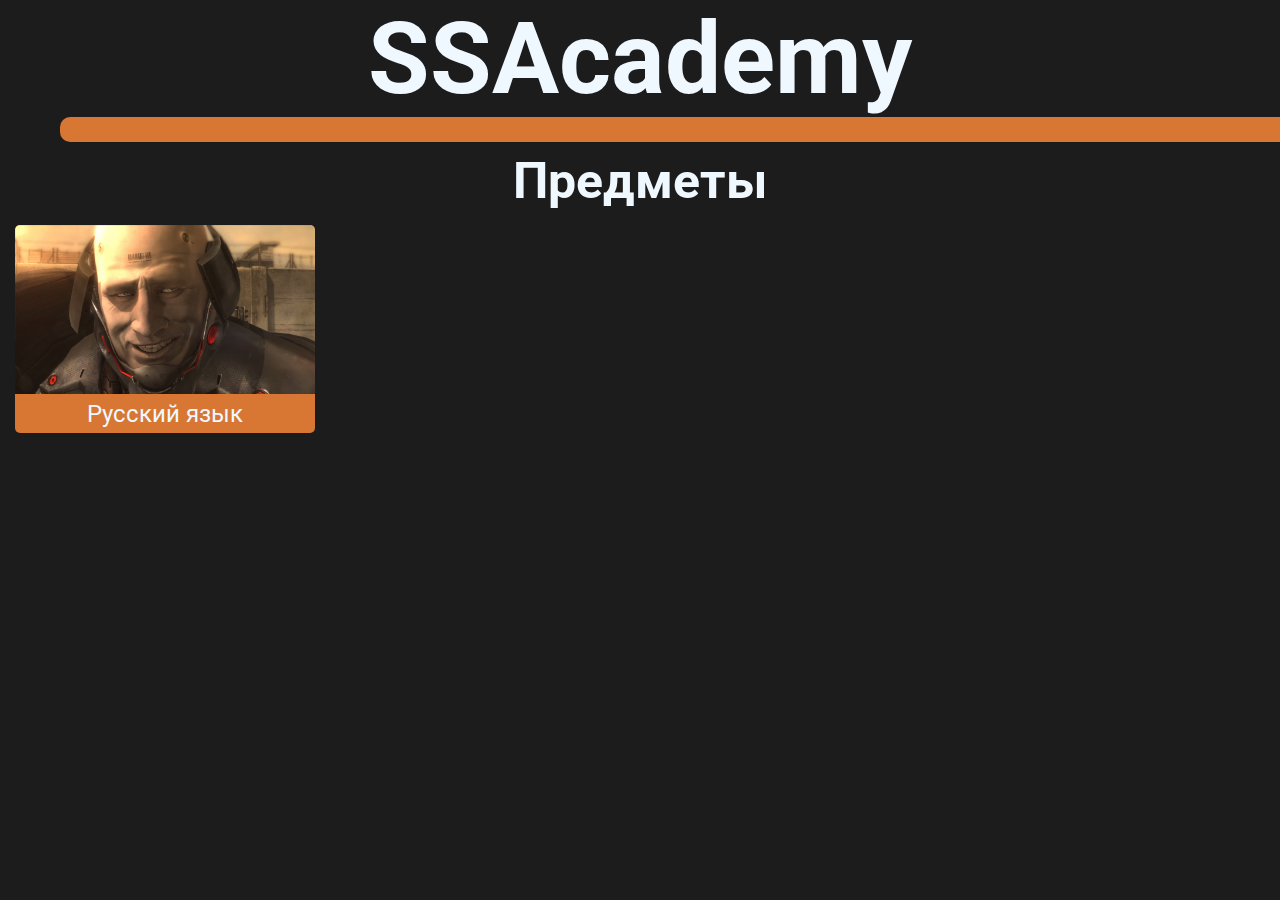
==== home/index.html @ c777316c "card" ====
<!DOCTYPE html>
<html lang="ru">
<head>
    <meta charset="UTF-8">
    <meta name="viewport" content="width=\, initial-scale=1.0">
    <title>SSAcademy</title>
    <link rel="stylesheet" href="style.css">
</head>
<body>

    <h1 id="ssa">SSAcademy</h1>

    <div id="head-div"></div>

    <h2>Предметы</h2>

    <div class="card" onclick="document.location='./RUSSIAN LANGUAGE/index.html'">
        <img class="card_image" src="./images/rus-lang-img.jpg" width="100%"/>
        <div class="card_content">
            Русский язык
        </div>
    </div>

</body>
</html>
---- home/style.css ----
@import url('https://fonts.googleapis.com/css2?family=Roboto:wght@700&display=swap');

* {
    margin: 0;
}

body {
    background-color: rgb(29, 28, 28);
    color: aliceblue;
}

#ssa {
    font-size: 100px;
    font-family: 'Roboto', sans-serif;
    text-align: center;
}

#head-div {
    background-color:rgb(215, 119, 51);
    height: 25px;
    width: 1800px;
    margin-left: 60px;
    margin-bottom: 10px;
    border-radius: 10px;

}

h2 {
    text-align: center;
    font-family: 'Roboto', sans-serif;
    font-size: 50px;
}

.card {
    width: 300px;
    background-color: rgb(215, 119, 51);
    text-align: center;
    color:aliceblue;
    font-family: 'Roboto', sans-serif;
    font-size: 24px;
    padding-bottom: 5px;
    border-radius: 5px;
    transition-duration: 0.2s;
    margin: 15px;
}

.card_image {
    border-radius: 5px 5px 0 0;
}

.card:hover {
    background-color: rgb(173, 95, 40);
}
.card:active {
    background-color: rgb(154, 80, 27);
}
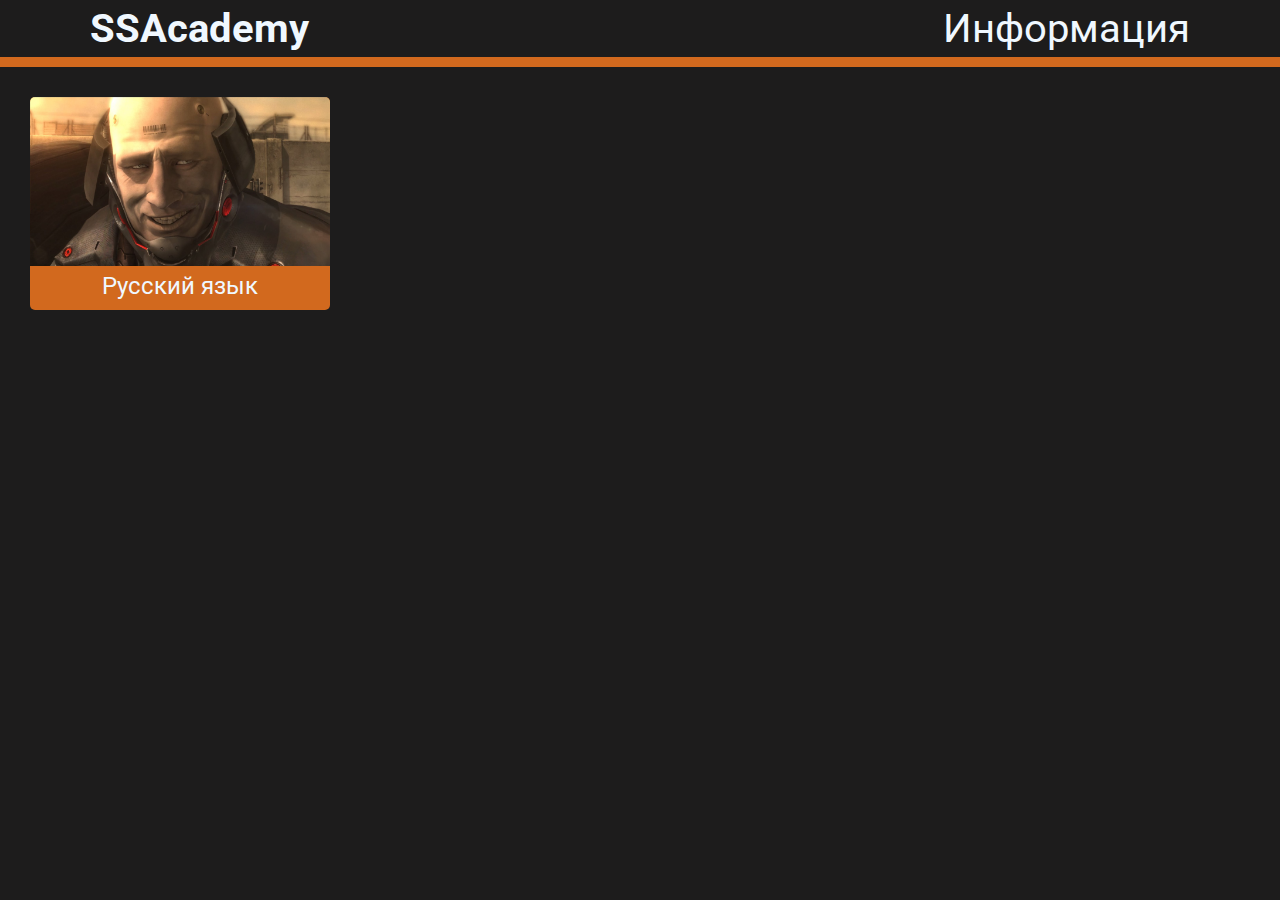
==== commit 5ef3e139: "des" ====
--- a/home/index.html
+++ b/home/index.html
@@ -7,12 +7,15 @@
     <link rel="stylesheet" href="style.css">
 </head>
 <body>
+    <header>
+        <h1 id="ssa">SSAcademy</h1>
 
-    <h1 id="ssa">SSAcademy</h1>
-
-    <div id="head-div"></div>
-
-    <h2>Предметы</h2>
+        <div id="info">
+            <abbr data-title="SSAcademy - веб-сайт на русском языке для самообразования с курсами по разным предметам.">Информация</abbr>
+        </div>
+        
+        <div id="head-div"></div>
+    </header>
 
     <div class="card" onclick="document.location='./RUSSIAN LANGUAGE/index.html'">
         <img class="card_image" src="./images/rus-lang-img.jpg" width="100%"/>
--- a/home/style.css
+++ b/home/style.css
@@ -7,41 +7,70 @@
 body {
     background-color: rgb(29, 28, 28);
     color: aliceblue;
+    min-width: 900px;
+    font-family: 'Roboto', sans-serif;
 }
 
 #ssa {
-    font-size: 100px;
-    font-family: 'Roboto', sans-serif;
+    font-size: 40px;
+    margin-top: 5px;
+    margin-bottom: 5px;
+    margin-left: 90px;
+    display: inline-block;
+}
+
+#info {
+    float: right;
+    display: inline;
+    margin-top: 5px;
+    margin-right: 90px;
+    font-size: 40px;
+}
+
+[data-title] {
+    position: relative;
+}
+
+[data-title]::after {
+    content: attr(data-title);
+    font-size: 21px;
     text-align: center;
+    position: absolute;
+    left: 0;
+    top: 2.5em;
+    opacity: 0;
+    transition: 0.5s;
+    pointer-events: none;
+    background: rgb(29, 28, 28);
+    color:aliceblue;
+    padding: 0.5em;
+    border: 2px solid;
+    border-color: aliceblue;
+    border-radius: 5px;
+}
+[data-title]:hover::after {
+    opacity: 1;
 }
 
 #head-div {
-    background-color:rgb(215, 119, 51);
-    height: 25px;
-    width: 1800px;
-    margin-left: 60px;
-    margin-bottom: 10px;
-    border-radius: 10px;
-
-}
-
-h2 {
+    background-color:chocolate;
+    height: 10px;
+    width: 100%;
+    margin: 0 auto;
+    margin-bottom: 30px;
     text-align: center;
-    font-family: 'Roboto', sans-serif;
-    font-size: 50px;
 }
 
 .card {
     width: 300px;
-    background-color: rgb(215, 119, 51);
+    background-color: chocolate;
     text-align: center;
     color:aliceblue;
-    font-family: 'Roboto', sans-serif;
     font-size: 24px;
-    padding-bottom: 5px;
+    padding-bottom: 10px;
     border-radius: 5px;
-    transition-duration: 0.2s;
-    margin: 15px;
+    transition-duration: 0.4s;
+    margin-left: 30px;
 }
 
 .card_image {
@@ -50,6 +79,8 @@
 
 .card:hover {
     background-color: rgb(173, 95, 40);
+    transform: translateY(-10px);
+    box-shadow: 3px 4px 12px 0px rgba(0, 0, 0, 0.6);
 }
 .card:active {
     background-color: rgb(154, 80, 27);
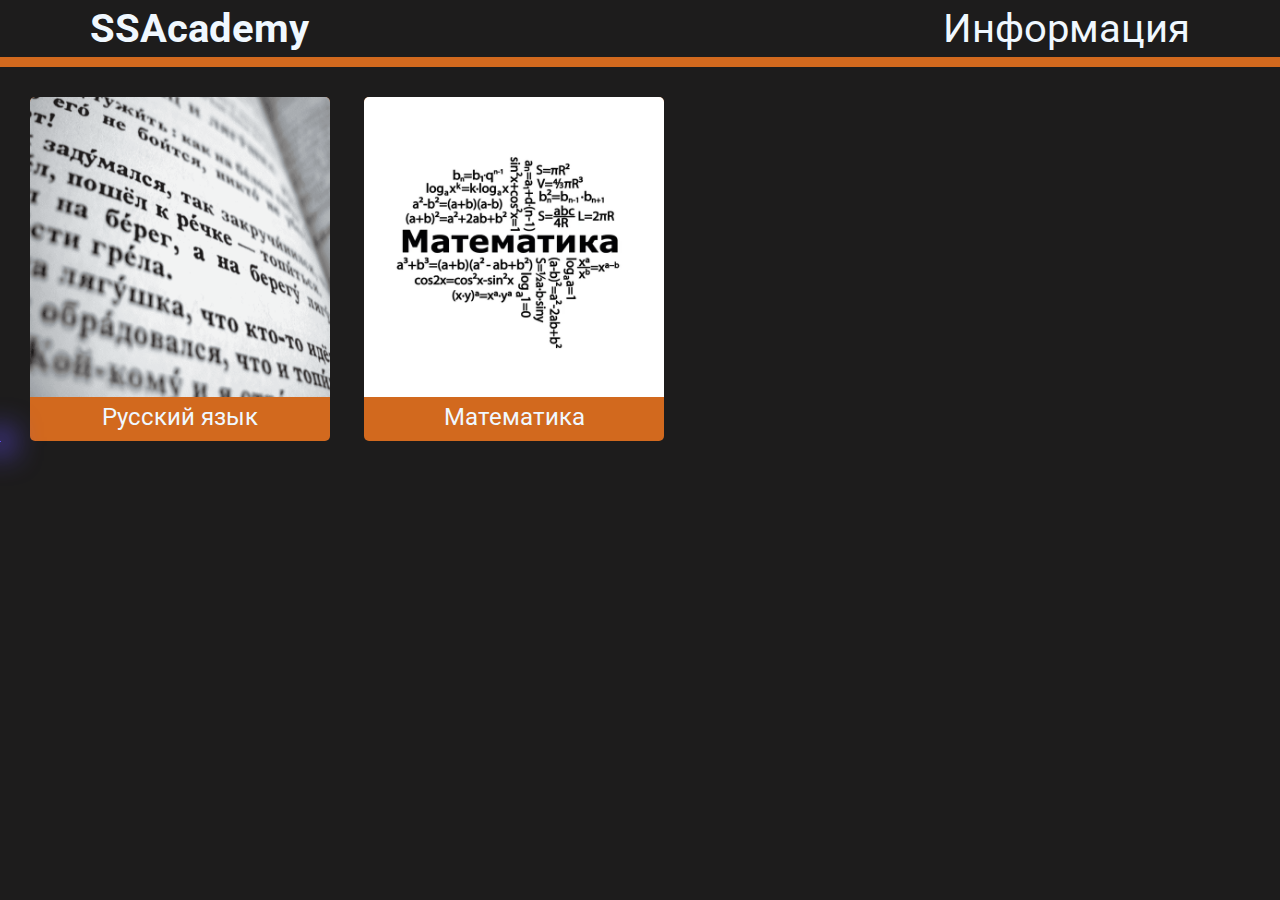
==== commit b7952b4e: "des" ====
--- a/home/index.html
+++ b/home/index.html
@@ -7,6 +7,8 @@
     <link rel="stylesheet" href="style.css">
 </head>
 <body>
+    <script src="main.js"></script>
+
     <header>
         <h1 id="ssa">SSAcademy</h1>
 
@@ -18,11 +20,20 @@
     </header>
 
     <div class="card" onclick="document.location='./RUSSIAN LANGUAGE/index.html'">
-        <img class="card_image" src="./images/rus-lang-img.jpg" width="100%"/>
+        <img class="card_image" src="./images/rus-lang-img.png" width="100%"/>
         <div class="card_content">
             Русский язык
         </div>
     </div>
 
+    <div class="card" onclick="document.location='./MATHEMATICS/index.html'">
+        <img class="card_image" src="./images/maths-img.png" width="100%"/>
+        <div class="card_content">
+            Математика
+        </div>
+    </div>
+
+    <div id="mouse"></div>
+
 </body>
 </html>--- a/home/style.css
+++ b/home/style.css
@@ -9,6 +9,15 @@
     color: aliceblue;
     min-width: 900px;
     font-family: 'Roboto', sans-serif;
+}
+
+#mouse {
+    position: absolute;
+    width: 1px;
+    height: 1px;
+    background-color: #614DF0;
+    border-width: 0px;
+    box-shadow: 0px 0px 30px 10px #614DF0;
 }
 
 #ssa {
@@ -63,6 +72,7 @@
 
 .card {
     width: 300px;
+    display: inline-block;
     background-color: chocolate;
     text-align: center;
     color:aliceblue;
